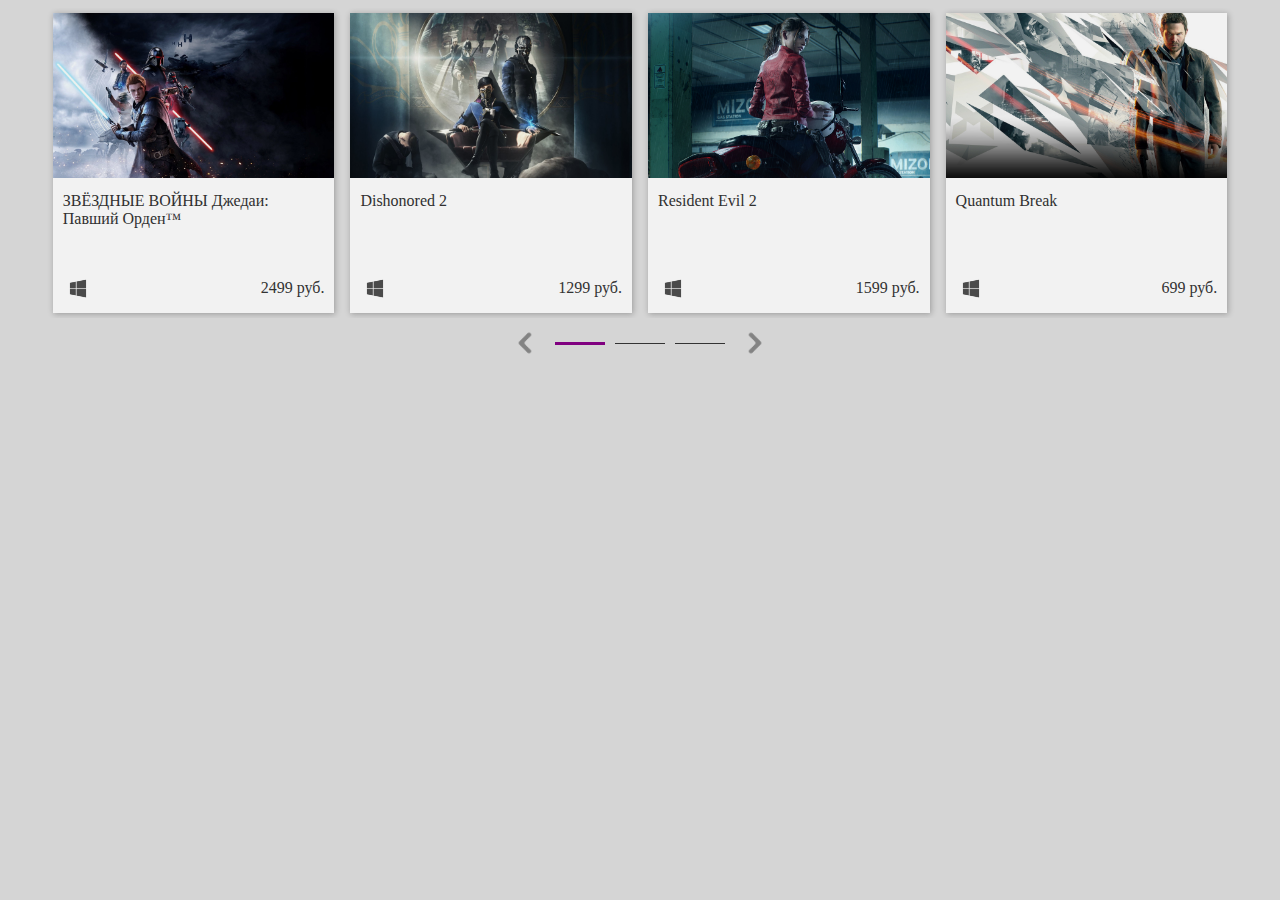
==== index.html @ b132fafb "Update and rename Slider.html to index.html" ====
<!DOCTYPE html>
<html>
<head>
	<title>Слайдер</title>
	<meta charset="utf-8">
	<link href="index.css" rel="stylesheet">
</head>
<body>


<div id="slider_wrapper">
	<div class="prev"></div>
	<div id="slider_container">
		<div id="slider_track"></div>
	</div>
	<div class="next"></div>
</div>
<div id="pagination">
	<div class="prev pagination"></div>
		<div id="carousel"></div>
	<div class="next pagination"></div>
</div>

<script defer type="text/javascript" src="index.js"></script>
</body>
</html>
---- index.css ----
body {background: #d5d5d5;}
img {
	width: 100%;
	height: 55%;
	object-fit: cover;
}
p {margin: 10px;}
.next {right: 0;}
.prev {
	left: 0;
	transform: rotate(180deg);
	transform-origin: center;
}
.next:hover, .next:active {
	cursor: pointer;
	opacity: 1;
}
.prev:hover, .prev:active {
	cursor: pointer;
	opacity: 1;
}
.next, .prev {
	width: 50px;
	background: url('images/arrow.png') center no-repeat;
	background-size: contain;
	opacity: .5;
}
#pagination {
	height: 50px;
	display: flex;
    justify-content: center;
	align-items: center;
}
#carousel {
	height: 50px;
	display: flex;
    justify-content: center;
	align-items: center;
}
#carousel > div {
	width: 50px;
	height: 50px;
	margin: 5px;
	cursor: pointer;
	display: flex;
    justify-content: center;
	align-items: center;
}
.next.pagination, .prev.pagination {
	width: 50px;
	height: 50px;
	display: none;
}
.line {
	width: 100%;
	height: 1px;
	background: #333333;
}
.bold {
	height: 3px;
	background: purple;
}
#slider_wrapper {
	display: flex;
    position: relative;
    justify-content: center;
}
#slider_container {
	width: 1210px;
	overflow: hidden;
    display: inline-flex;
    position: relative;
    align-items: center;
}
#slider_track {
	display: flex;
	transition: .5s ease;
	padding: 5px;
	justify-content: flex-start;
}
.slide {
	display: flex;
	justify-content: flex-start;
	justify-content: center;
	padding: 0;
	margin: 0;
	margin-right: 10px;
}
.good {
	position: relative;
	width: 280px;
	height: 300px;
	background: white;
	margin: 0 10px;
	text-decoration: none;
	color: #333333;
	cursor: pointer;
	box-shadow: 1px 1px 6px 0px rgb(18 18 18 / 30%);
	box-sizing: border-box;
}
.good:hover .add_to_basket {
	display: inline-block;
}
.good:hover .cart_price {
	right: 60px;
}
div.shade {
	position: absolute;
	top: 0;
	left: 0;
	width: 100%;
	height: 100%;
	background: black;
	opacity: .05;
}
.good:hover div.shade, .good:active div.shade{
	display: none;
}
.cart_price {
	height: 30px;
	display: inline-flex;
	align-items: center;
    justify-content: center;
	position: absolute;
	bottom: 10px;
	right: 10px;
}
.platforms {
	width: 30px;
	height: 30px;
	display: inline-block;
	position: absolute;
	bottom: 10px;
	left: 10px;
	background: url('images/windows.png');
	background-size: contain;
}
.add_to_basket {
	width: 40px;
    height: 30px;
    display: none;
    position: absolute;
    bottom: 10px;
    right: 10px;
    background: linear-gradient(to bottom right, #61ec57, #b0f14f);
    cursor: pointer;
    border-radius: 5px;
    transition: .2s ease;
}
div.basket_img {
	width: 100%;
	height: 100%;
	background: no-repeat center url(images/basket.svg);
    background-size: 20px;
	transition: .1s ease;
}
div.basket_img:hover, div.basket_img:active {
	background-size: 22px;
}

@media (min-width: 801px) and (max-width: 1330px) {
	.good {
		width: 22vw;
		margin: 0 8px;
	}
	.next, .prev {display: none;}
	.next.pagination, .prev.pagination {display: block;}
	#slider_container {width: calc(22vw * 4 + 74px);}
}
@media (min-width: 401px) and (max-width: 800px) {
	.good {
		width: 45%;
		margin: 8px;
	}
	.slide {
		flex-wrap: wrap;
		align-content: flex-start;
		min-width: 100%;
	}
	.next, .prev {display: none;}
	.next.pagination, .prev.pagination {display: block;}
}
@media (max-width: 400px) {
	.good {
		width: 90%;
		margin: 8px;
	}
	.slide {
		flex-wrap: wrap;
		align-content: flex-start;
		min-width: 100%;
	}
	.next, .prev {display: none;}
	.next.pagination, .prev.pagination {display: block;}
}
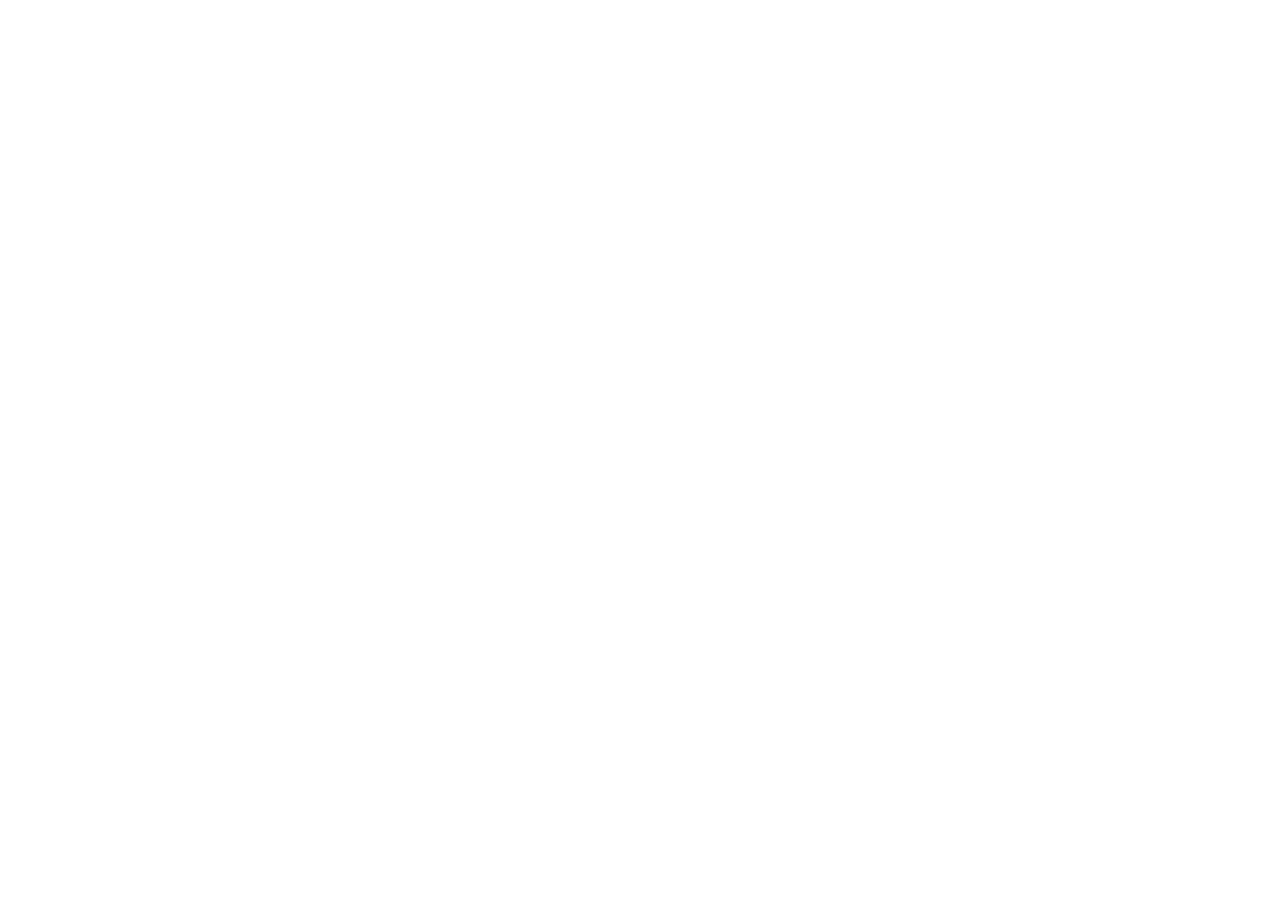
==== commit 8def9b06: "Update index.html" ====
--- a/index.html
+++ b/index.html
@@ -1,26 +1,24 @@
 <!DOCTYPE html>
 <html>
-<head>
-	<title>Слайдер</title>
-	<meta charset="utf-8">
-	<link href="index.css" rel="stylesheet">
-</head>
-<body>
-
-
-<div id="slider_wrapper">
-	<div class="prev"></div>
-	<div id="slider_container">
-		<div id="slider_track"></div>
-	</div>
-	<div class="next"></div>
-</div>
-<div id="pagination">
-	<div class="prev pagination"></div>
-		<div id="carousel"></div>
-	<div class="next pagination"></div>
-</div>
-
-<script defer type="text/javascript" src="index.js"></script>
-</body>
+	<head>
+		<title>Slider</title>
+		<meta charset="utf-8">
+		<meta content="width=device-width, initial-scale=1" name="viewport" />
+		<link href="style.css" rel="stylesheet">
+	</head>
+	<body>
+		<div id="slider_wrapper">
+			<div class="prev"></div>
+			<div id="slider_container">
+				<div id="slider_track"></div>
+			</div>
+			<div class="next"></div>
+		</div>
+		<div id="pagination">
+			<div class="prev pagination"></div>
+				<div id="carousel"></div>
+			<div class="next pagination"></div>
+		</div>
+		<script defer type="module" src="script.js"></script>
+	</body>
 </html>
